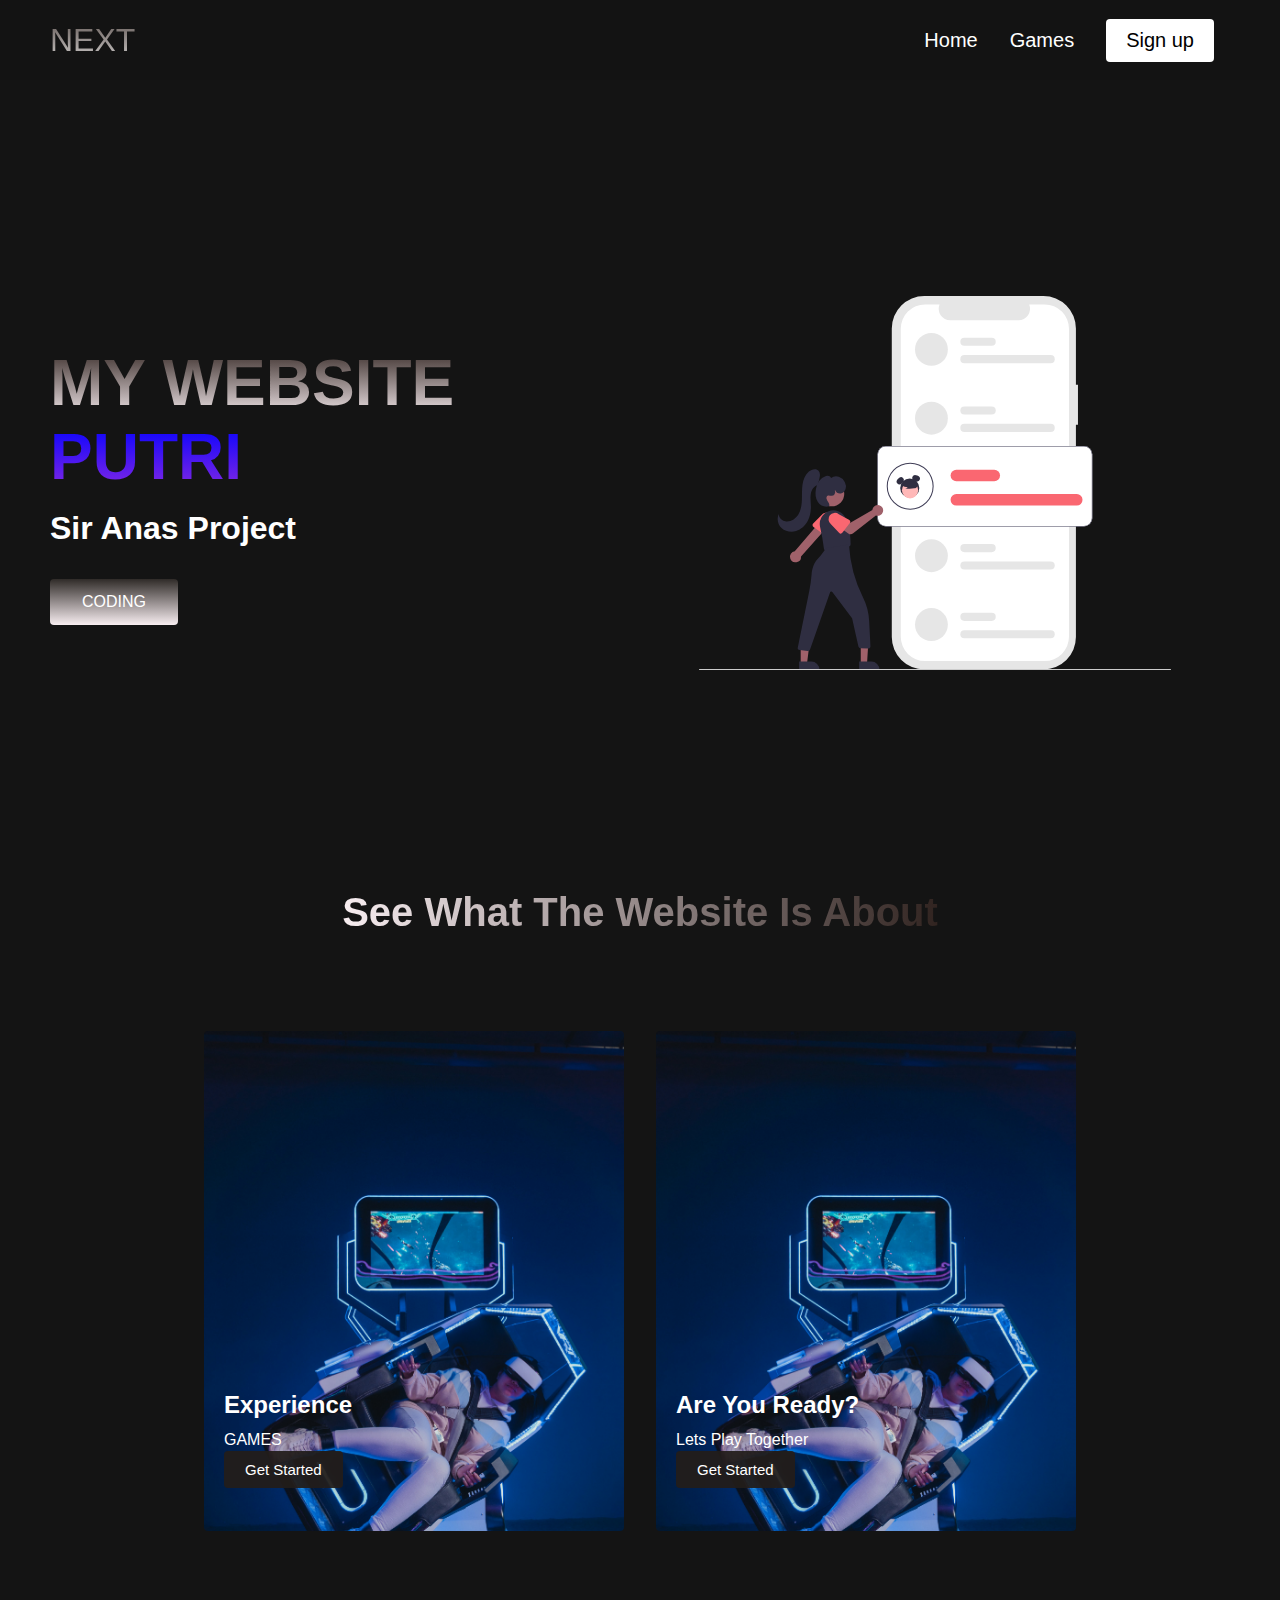
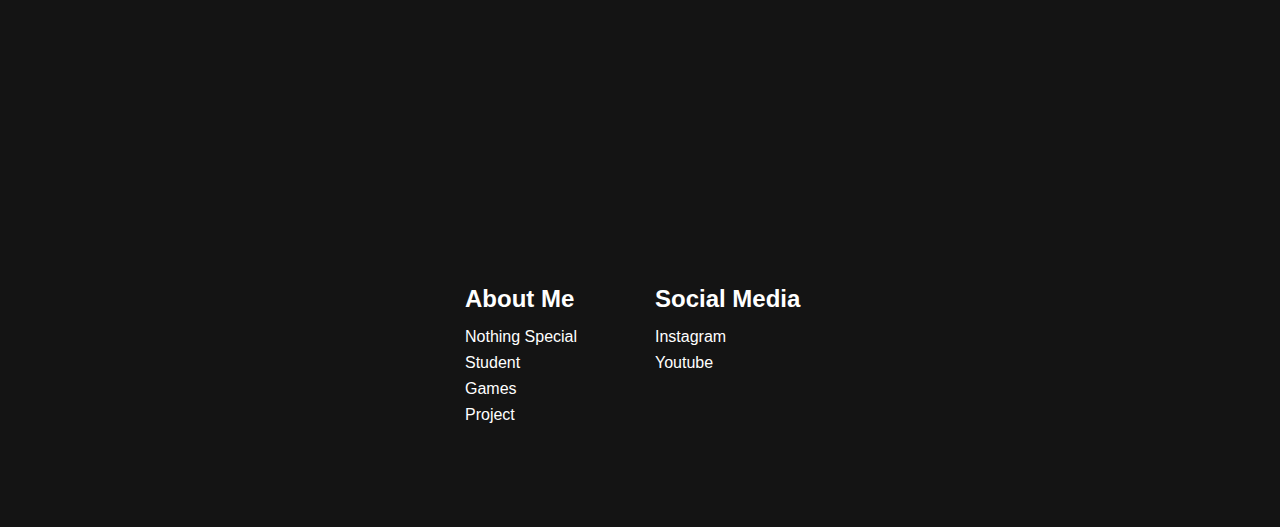
==== index.html @ acc5aae3 "init my project" ====
<!DOCTYPE html>
<html lang="en">
<head>
    <meta charset="UTF-8">
    <meta name="viewport" content="width=device-width, initial-scale=1.0">
    <title>My Website</title>
    <style>
        *{
            box-sizing: border-box;
            margin: 0px;
            padding: 0px;
            font-family: Arial, Helvetica, sans-serif;
        }
        .navbar{
            background-color: #131313;
            height: 80px;
            display: flex;
            justify-content: center;
            align-items: center;
            font-size: 20px;
            position: sticky;
            top: 0;
            z-index: 999;
        }
        .navbarcontainer{
            display: flex;
            justify-content: space-between;
            height: 80px;
            z-index: 1;
            width: 100%;
            max-width: 1300px;
            margin: 0 auto;
            padding: 0 50px;
        }
        #navbarlogo{
            background-color: salmon;
            background-image: linear-gradient(to top, white, #221d1aee 100%);
            background-size: 100%;
            -webkit-background-clip: text;
            -webkit-text-fill-color: transparent;
            display: flex;
            align-items: center;
            cursor: pointer;
            text-decoration: none;
            font-size: 32px;
        }
        .fagem{
            margin-right: 8px;
        }
        .navbarmenu{
            display: flex;
            align-items: center;
            list-style: none;
            text-align: center;
        }
        .navbaritem{
            height: 80px;
        }
        .navbarlink{
            color: white;
            display: flex;
            align-items: center;
            justify-content: center;
            text-decoration: none;
            padding: 0 16px;
            height: 100%;
        }
        .navbarbtn{
            display: flex;
            justify-content: center;
            align-items: center;
            padding: 0 16px;
            width: 100%;
        }
        .button{
            display: flex;
            justify-content: center;
            align-items: center;
            text-decoration: none;
            padding: 10px 20px;
            height: 100%;
            width: 100%;
            border: none;
            outline: none;
            border-radius: 4px;
            background: white;
            color: black;
        }
        .button:hover{
            background: blueviolet;
            transition: all 0.5s ease;
        }
        .navbarlink:hover{
            color: blueviolet;
            transition: all 0.5s ease;
        }
        @media screen and (max-width : 960px) {
            .navbarcontainer{
                display: flex;
                justify-content: space-between;
                height: 80px;
                z-index: 1;
                width: 100%;
                max-width: 1300px;
                padding: 0;
            }
            .navbarmenu{
                display: grid;
                grid-template-columns: auto;
                margin: 0px;
                width: 100%;
                position: absolute;
                opacity: 0;
                background: black;
                transition: all 0.5s ease;
                height: 50vh;
                z-index: -1;
            }
            .navbarmenu.active{
                background: black;
                top: 100%;
                opacity: 1;
                transition: all 0.5s ease;
                z-index: 99;
                height: 50vh;
                font-size: 25px;
                
            }
            #navbarlogo{
                padding-left: 25px;
            }
            .navbartoggle .bar{
                width: 25px;
                height: 3px;
                margin: 5px auto;
                transition: all 0.5s ease-in-out;
                background: white;
            }
            .navbaritem{
                width: 100%;

            }
            .navbarlink{
                text-align: center;
                padding: 32px;
                width: 100%;
                display: table;
            }
            #mobilemenu{
                position: absolute;
                top: 20%;
                right: 5%;
                transform: translate(5%, 20%);
            }
            .navbarbtn{
                padding-bottom: 32px;
            }
            .button{
                display: flex;
                justify-content: center;
                align-items: center;
                width: 80%;
                height: 80px;
                margin: 0;
            }
            .navbartoggle .bar{
                display: block;
                cursor: pointer;
            }
            #mobiemenu.isactive .bar:nth-child(2){
                opacity: 0;
            }
            #mobiemenu.isactive .bar:nth-child(1){
                transform: translateY(8px) rotate(45deg);
            }
            #mobiemenu.isactive .bar:nth-child(1){
                transform: translateY(-8px) rotate(-45deg);
            }
        }
        /*main*/
        .main{
            background-color: #141414;
        }
        .maincontainer{
            display: grid;
            grid-template-columns: 1fr 1fr;
            align-items: center;
            justify-self: center;
            margin: 0px auto;
            height: 90vh;
            background-color: #141414;
            z-index: 1;
            width: 100%;
            max-width: 1300px;
            padding: 0 50px;
        }
        .maincontent h1{
            font-size: 4rem;
            background-color: #ff8177;
            background-image: linear-gradient(to top, #f8eef1 0%, #221d1aee 100%);
            background-size: 100%;
            -webkit-background-clip: text;
            -webkit-text-fill-color: transparent;
            
        }
        .maincontent h2{
            font-size: 64px;
            background-color: #ff8177;
            background-image: linear-gradient(to top, blueviolet 0%, blue 100%);
            background-size: 100%;
            -webkit-background-clip: text;
            -webkit-text-fill-color: transparent;
        }
        .maincontent p {
            margin-top: 16px;
            font-size: 32px;
            font-weight: 700;
            color: #fff;
        }
        .mainbtn{
            font-size: 16px;
            background-image: linear-gradient(to top, #f8eef1 0%, #221d1aee 100%);
            padding: 14px 32px;
            border: none;
            border-radius: 4px;
            color: #fff;
            margin-top: 32px;
            position: relative;
            transition: all 0.5s;
            outline: none;
        }
        .mainbtn a {
            position: relative;
            z-index: 2;
            color: #fff;
            text-decoration: none;
        }
        .mainbtn::after{
            position: absolute;
            content: '';
            top: 0;
            left: 0;
            width: 0;
            height: 100%;
            background: #4837ff;
            transition: all 0.5s;
            border-radius: 4px;
        }
        .mainbtn:hover{
            color: #fff;
        }
        .mainbtn:hover:after{
            width: 100%;
        }
        .mainimgcontainer{
            text-align: center;
        }

        #mainimg{
            height: 80%;
            width: 80%;
        }
        /*mobile*/
        @media screen and (max-width: 768px){
            .maincontainer{
                display: grid;
                grid-template-columns: auto;
                align-items: center;
                justify-self: center;
                width: 100%;
                margin: 0 auto;
                height: 90vh;
            }
            .maincontent{
                text-align: center;
                margin-bottom: 64px;
            }
            .maincontent h1{
                font-size: 40px;
                margin-top: 32px;
            }
            .maincontent h2{
                font-size: 48px;
            }
            .maincontent p{
                margin-top: 16px;
                font-size: 24px;
            }
        }
        @media screen and (max-width: 480px){
            .maincontent h1{
                font-size: 32px;
                margin-top: 48px;
            }
            .maincontent h2{
                font-size: 32px;
            }
            .maincontent p{
                margin-top: 32px;
                font-size: 24px;
            }
            .mainbtn{
                padding: 12px 36px;
                margin: 40px 0;
            }
        }
        /*services*/
        .services{
            background: #141414;
            display: flex;
            flex-direction: column;
            align-items: center;
            height: 100vh;
        }
        .services h1{
            background-color: #ff8177;
            background-image: linear-gradient(to right, #f8eef1 0%, #221d1aee 100%);
            background-size: 100%;
            margin-bottom: 80px;
            font-size: 40px;
            -webkit-background-clip: text;
            -webkit-text-fill-color: transparent;
        }
        .servicescontainer{
            display: flex;
            justify-content: center;
            flex-wrap: wrap;
        }
        .servicescard{
            margin: 16px;
            height: 500px;
            width: 420px;
            border-radius: 4px;
            background-image: url('pic2.jpg');
            background-size: cover;
            position: relative;
            color: #fff;
        }
        .services h2{
            position: absolute;
            top: 360px;
            left: 20px;
        }
        .servicescard p {
            position: absolute;
            top: 400px;
            left: 20px;
        }
        .servicescard button{
            color: #fff;
            padding: 10px 21px;
            border: none;
            outline: none;
            border-radius: 4px;
            background: #221d1aee;
            position: absolute;
            top: 420px;
            left: 20px;
            font-size: 15px;
        }
        @media screen and (max-width: 960px){
            .services {
                height: 1600px;
            }
            .services h1{
                font-size: 30px;
                margin-top: 190px;
            }
        }
        @media screen and (max-width: 400px){
            .services{
                height: 1400px;
            }
            .services h1{
                font-size: 20px;
            }
            .servicescardcard{
                width: 300px;
            }
        }
        /*footerr*/
        .footercontainer{
            background-color: #141414;
            padding: 80px 0;
            display: flex;
            flex-direction: column;
            justify-content: center;
            align-items: center;
        }
        .footerlinks{
            width: 100%;
            max-width: 1000px;
            display: flex;
            justify-content: center;
        }
        .footerlinkwrap{
            display: flex;
        }
        .footerlinkitem{
            display: flex;
            flex-direction: column;
            align-items: flex-start;
            margin: 15px;
            text-align: left;
            width: 160px;
            box-sizing: border-box;
        }
        .footerlinkitem h2{
            margin-bottom: 15px;
        }
        .footerlinkitem > h2{
            color: #fff;
        }
        .footerlinkitem a {
            color: #fff;
            text-decoration: none;
            margin-bottom: 8px;
        }
        .footerlinkitem a:hover{
            color: blueviolet;
            transition: 0.5s ease-out;
        }
    </style>
</head>
<body>
    <nav class="navbar">
        <div class="navbarcontainer">
            <a href="" id="navbarlogo">NEXT</a>
            <div class="navbartoggle" id="mobilemenu">
                <span class="bar"></span>
                <span class="bar"></span>
                <span class="bar"></span>
            </div>
            <ul class="navbarmenu">
                <li class="navbaritem">
                    <a href="" class ="navbarlink">Home</a>
                </li>
                <li class="navbaritem">
                    <a href="https://www.roblox.com/" class ="navbarlink">Games</a>
                </li>
                <li class="navbarbtn">
                    <a href="signup.html" class ="button">Sign up</a>
                </li>
            </ul>
        </div>
    </nav>
    <!-- main -->
    <div class="main">
        <div class="maincontainer">
            <div class="maincontent">
                <h1>MY WEBSITE </h1>
                <h2>PUTRI</h2>
                <p>Sir Anas Project</p>
                <button class="mainbtn"><a href="https://www.freecodecamp.org/news/what-is-coding/">CODING</a></button>
            </div>
            <div class="mainimgcontainer">
                <img src="pic.svg" alt="pic" id="mainimg">
            </div>
        </div>
    </div>
    <!-- service -->
    <div class="services">
        <h1>See What The Website Is About</h1>
        <div class="servicescontainer">
            <div class="servicescard">
                <h2>Experience</h2>
                <p>GAMES</p>
                <button>Get Started</button>
            </div>
            <div class="servicescard">
                <h2>Are You Ready?</h2>
                <p>Lets Play Together</p>
                <button>Get Started</button>
            </div>
        </div>
    </div>
    <!-- footer -->
    <div class="footercontainer">
        <div class="footerlinks">
            <div class="footerlinkwrap">
                <div class="footerlinkitem">
                    <h2>About Me</h2>
                    <a href="">Nothing Special</a>
                    <a href="https://www.ignatiusglobal.sch.id/">Student</a>
                    <a href="https://www.roblox.com/">Games</a>
                    <a href="">Project</a>
                    
                </div>
                <div class="footerlinkitem">
                    <h2>Social Media</h2>
                    <a href="https://instagram.com/putrimhrns4?igshid=aHprazJ2ZWhsY2l2">Instagram </a>
                    <a href="https://www.youtube.com/@putrimhrnS">Youtube</a>
                    
                    
                </div>
                
            </div>
        </div>
    </div>
    <script src="ihate.js"></script>
</body>
</html>
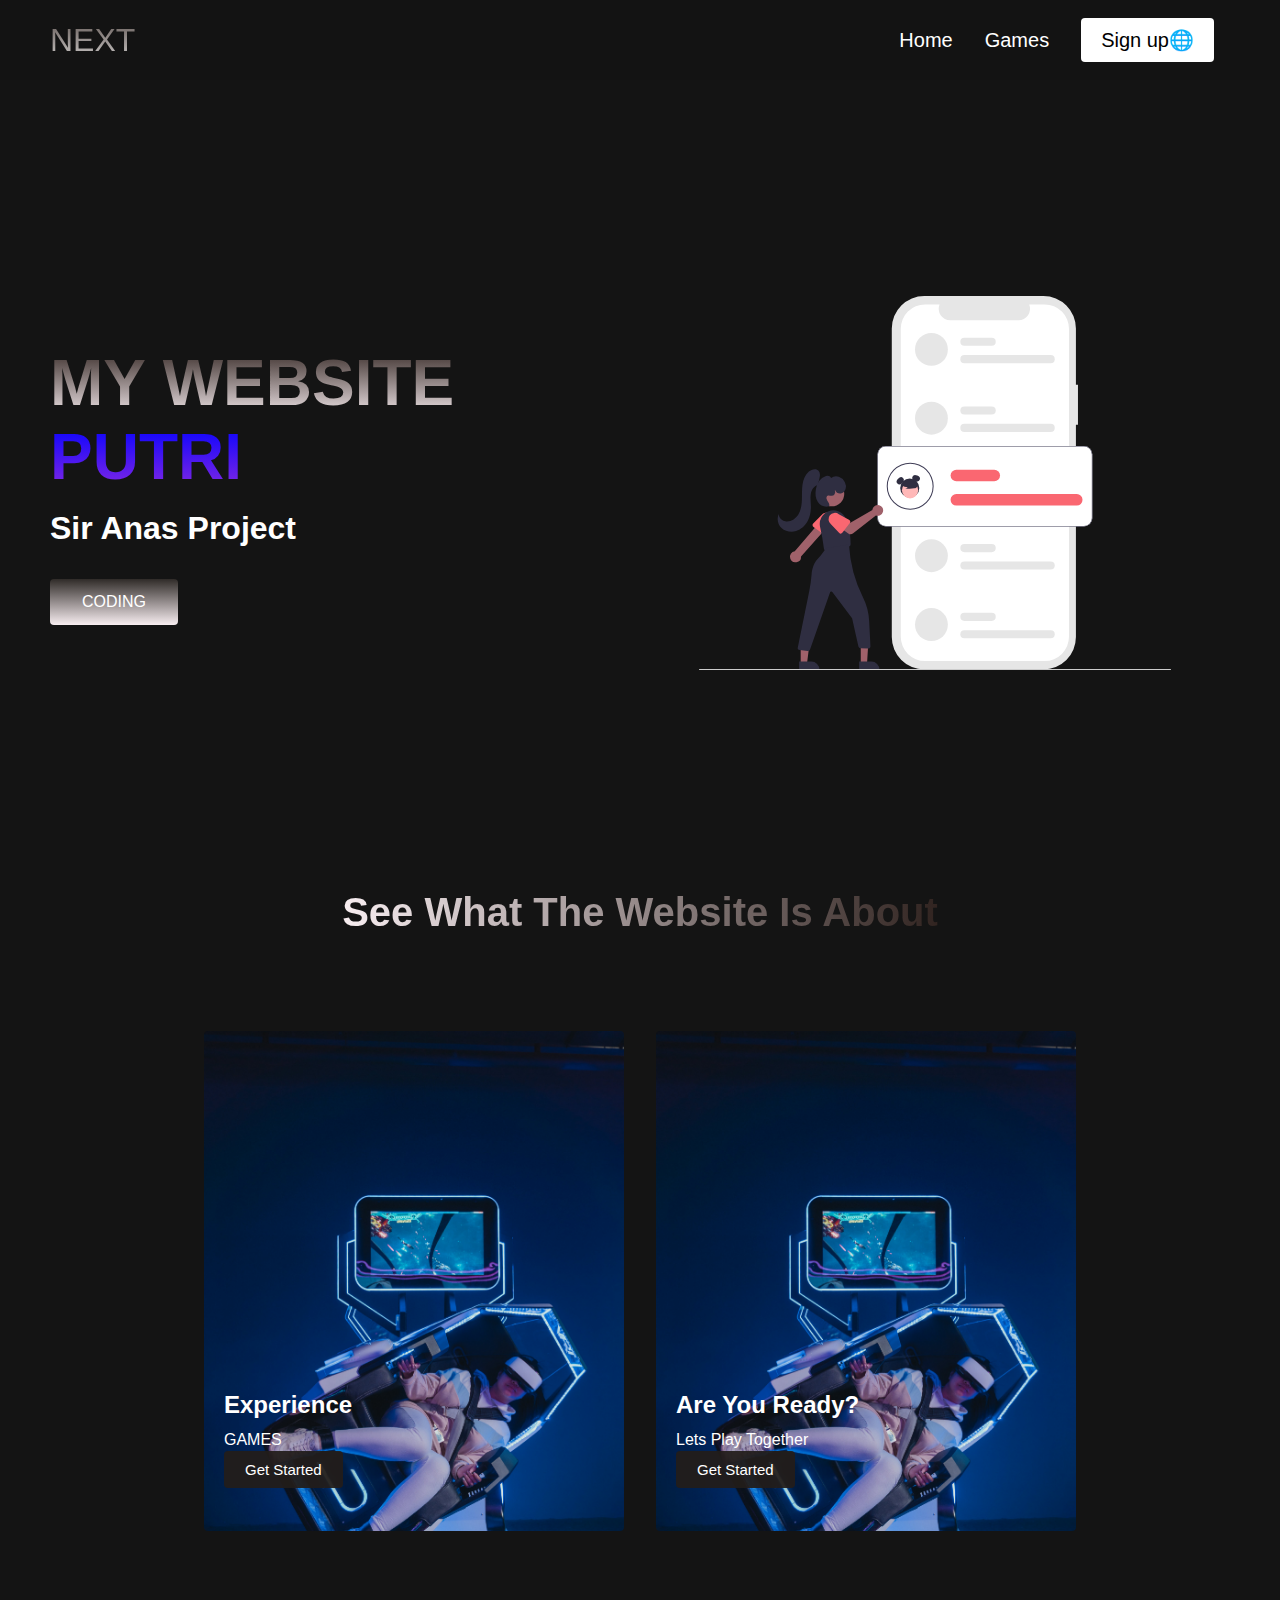
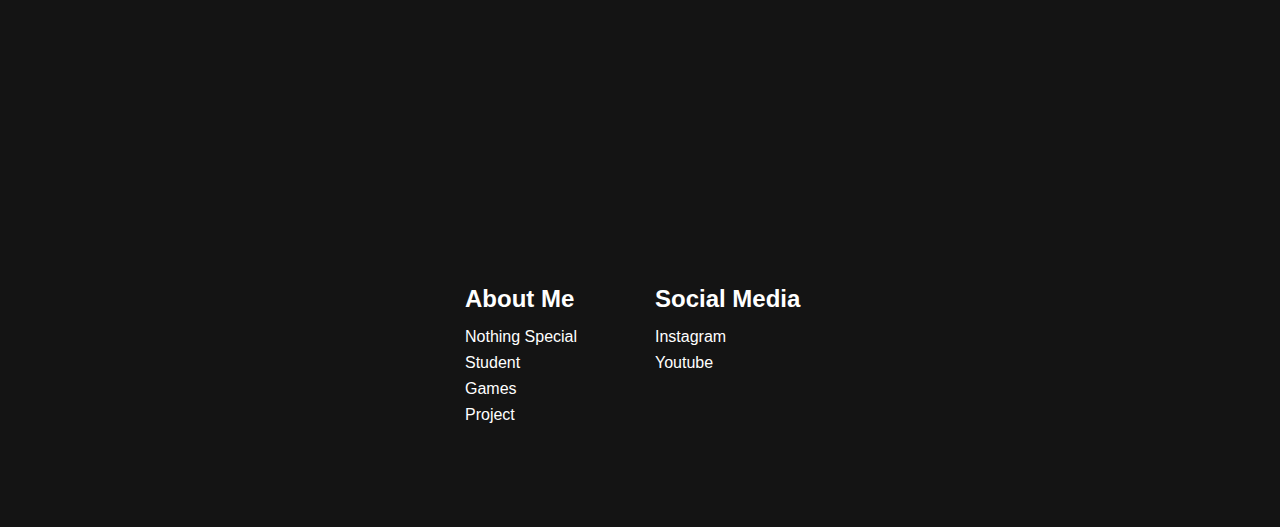
==== commit aa637091: "Emoji" ====
--- a/index.html
+++ b/index.html
@@ -439,7 +439,7 @@
                     <a href="https://www.roblox.com/" class ="navbarlink">Games</a>
                 </li>
                 <li class="navbarbtn">
-                    <a href="signup.html" class ="button">Sign up</a>
+                    <a href="signup.html" class ="button">Sign up🌐</a>
                 </li>
             </ul>
         </div>
